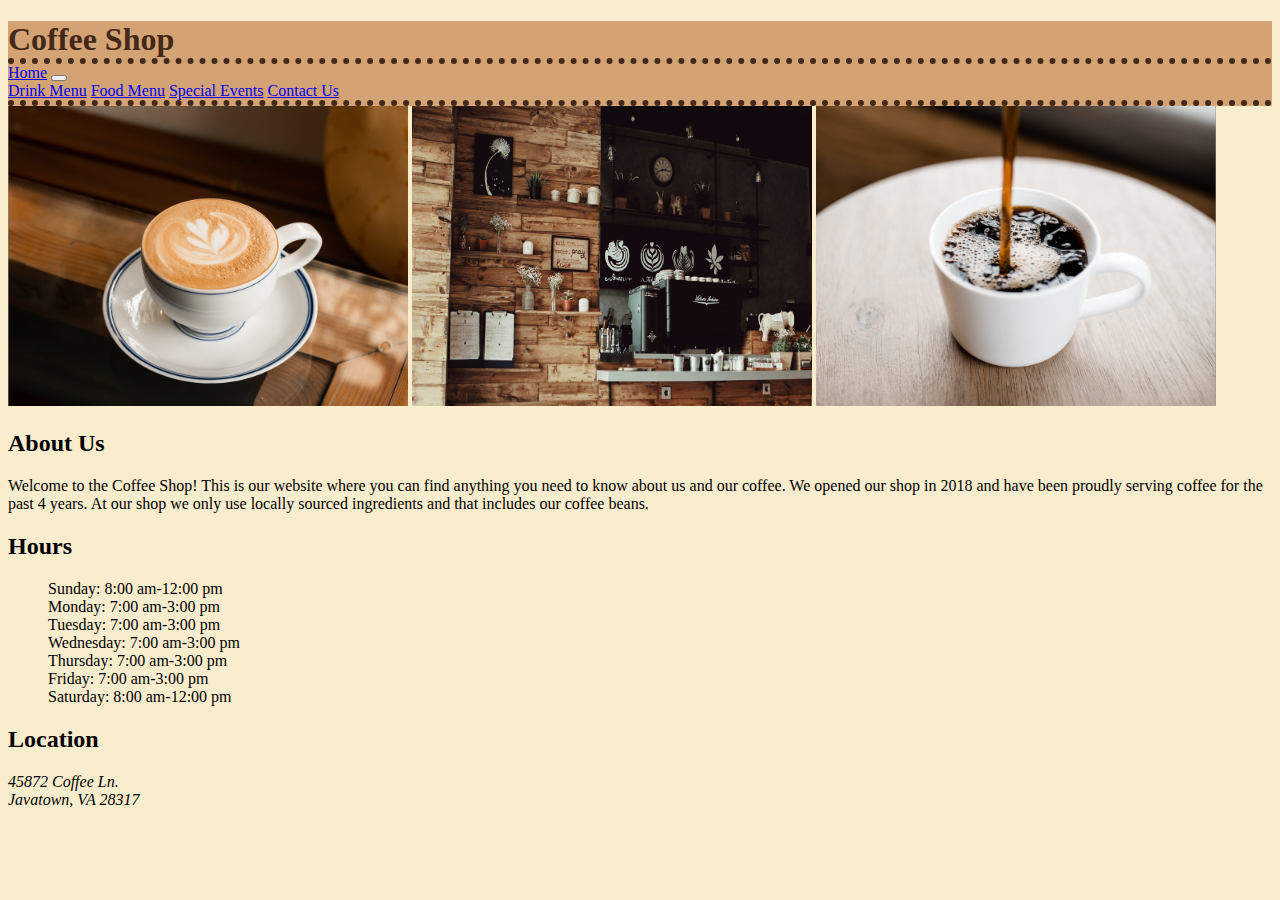
==== index.html @ 1c8de4cf "Uplaod files" ====
<!DOCTYPE html>
<html lang="en">
<head>
    <meta charset="UTF-8">
    <meta http-equiv="X-UA-Compatible" content="IE=edge">
    <meta name="viewport" content="width=device-width, initial-scale=1.0">
    <title>Coffee Shop</title>
    <link href="https://cdn.jsdelivr.net/npm/bootstrap@5.2.2/dist/css/bootstrap.min.css" rel="stylesheet" integrity="sha384-Zenh87qX5JnK2Jl0vWa8Ck2rdkQ2Bzep5IDxbcnCeuOxjzrPF/et3URy9Bv1WTRi" crossorigin="anonymous">
    <link rel="stylesheet" type="text/css" href="css/style.css">
</head>
<body>
    <h1>Coffee Shop</h1>
    <nav id="navbar" class="navbar navbar-expand-lg">
    <div class="container-fluid">
        <a class="navbar-brand" href="index.html">Home</a>
        <button class="navbar-toggler" type="button" data-bs-toggle="collapse" data-bs-target="#navbarNavAltMarkup" aria-controls="navbarNavAltMarkup" aria-expanded="false" aria-label="Toggle navigation">
        <span class="navbar-toggler-icon"></span>
        </button>
        <div class="collapse navbar-collapse" id="navbarNavAltMarkup">
        <div class="navbar-nav">
            <a class="nav-link" href="drink.html">Drink Menu</a>
            <a class="nav-link" href="food.html">Food Menu</a>
            <a class="nav-link" href="events.html">Special Events</a>
            <a class="nav-link" href="contact.html">Contact Us</a>
        </div>
        </div>
    </div>
    </nav>

    <div class="container">
        <div class="row align-items-start">
            <div class="col-4">
            <img src="coffee_img_1.png" 
            alt="A cappuccino" height="300" width="400">
            <img src="shop_img_1.jpg" 
            alt="The coffee shop" height="300" width="400">
            <img src="coffee_img_2.png" 
            alt="Black coffee" height="300" width="400">
            </div>

            <div class="col">
            <section>
                <h2>About Us</h2>
                <p>
                    Welcome to the Coffee Shop! This is our website where you can find anything you need to know about us and our coffee.
                    We opened our shop in 2018 and have been proudly serving coffee for the past 4 years. At our shop we only use locally sourced
                    ingredients and that includes our coffee beans.   
                </p>
            </section>
            <section>
                <h2>Hours</h2>
                <ul>
                    <li>Sunday: 8:00 am-12:00 pm</li>
                    <li>Monday: 7:00 am-3:00 pm</li>
                    <li>Tuesday: 7:00 am-3:00 pm</li>
                    <li>Wednesday: 7:00 am-3:00 pm</li>
                    <li>Thursday: 7:00 am-3:00 pm</li>
                    <li>Friday: 7:00 am-3:00 pm</li>
                    <li>Saturday: 8:00 am-12:00 pm</li>
                </ul>
            </section>
            <section>
                <h2>Location</h2>
                <address>
                    <div>45872 Coffee Ln.</div>
                    <div>Javatown, VA 28317</div>
                </address>
            </section>
            </div>

        </div>
    </div>
</body>
</html>
---- css/style.css ----
body {
    background-color: #faedcdff;
}

h1 {
    background-color: #d4a373ff;
    color: #42291a;
    margin-bottom: 0px;
}

.navbar {
    background-color: #d4a373ff;
    color: #281910;
    border:#42291a 6px;
    border-style: dotted none;
}

ul {
    list-style-type: none; 
}
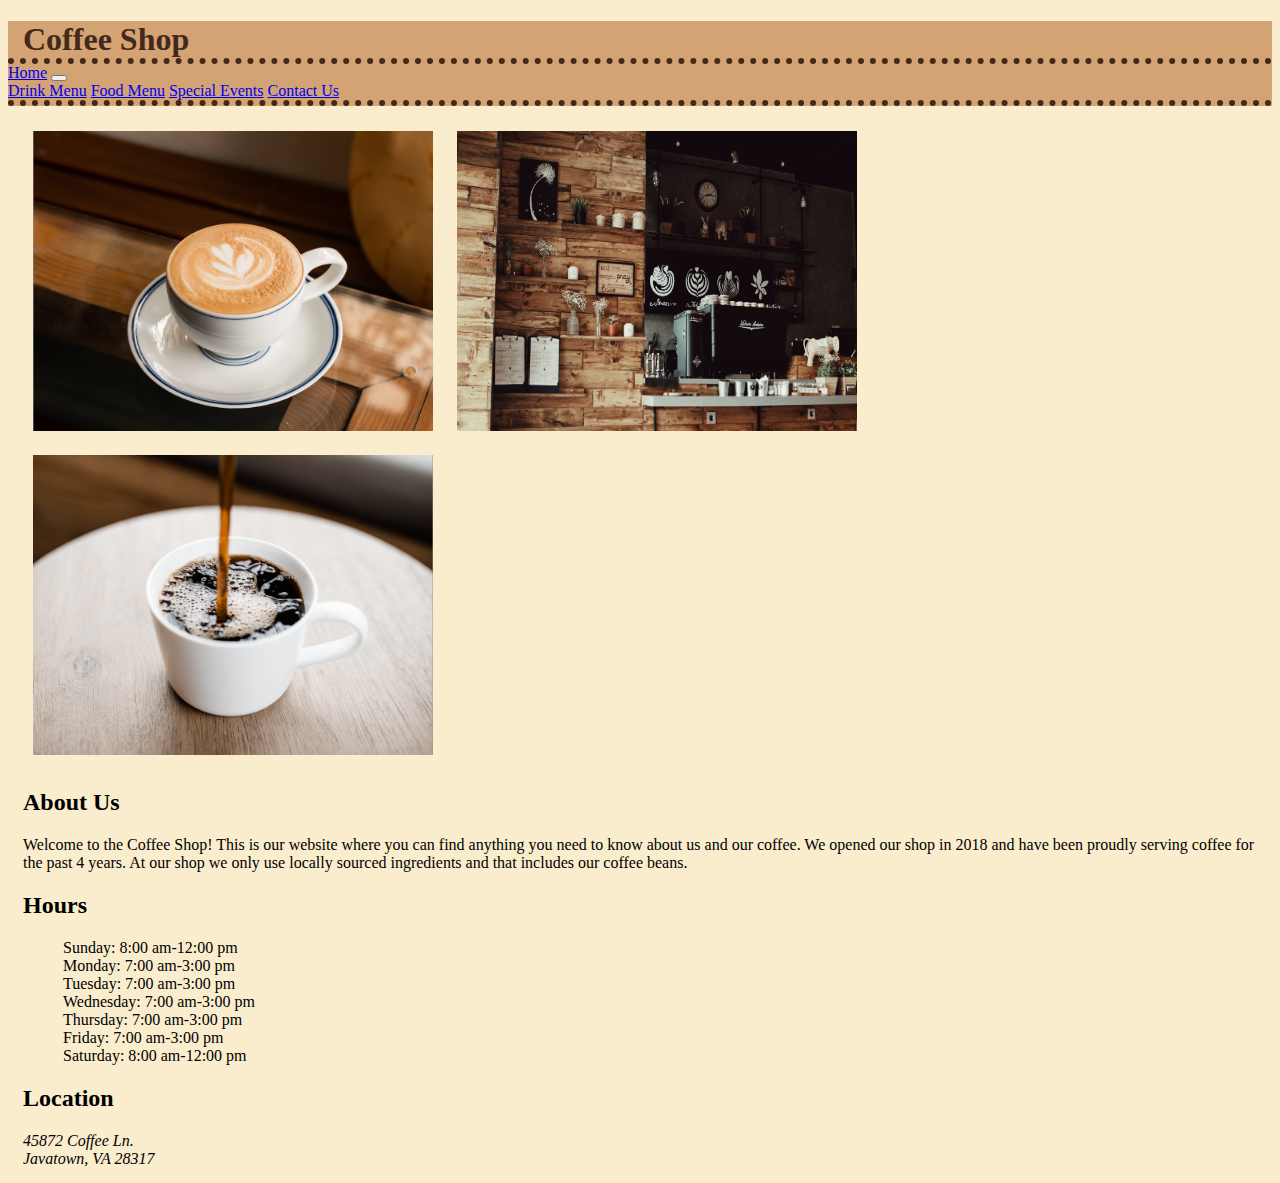
==== commit b921814b: "Edits for 11/2" ====
--- a/index.html
+++ b/index.html
@@ -9,7 +9,7 @@
     <link rel="stylesheet" type="text/css" href="css/style.css">
 </head>
 <body>
-    <h1>Coffee Shop</h1>
+    <h1><span class="header">Coffee Shop</span></h1>
     <nav id="navbar" class="navbar navbar-expand-lg">
     <div class="container-fluid">
         <a class="navbar-brand" href="index.html">Home</a>
@@ -27,6 +27,7 @@
     </div>
     </nav>
 
+    <main>
     <div class="container">
         <div class="row align-items-start">
             <div class="col-4">
@@ -70,5 +71,6 @@
 
         </div>
     </div>
+</main>
 </body>
 </html>--- a/css/style.css
+++ b/css/style.css
@@ -1,7 +1,9 @@
 body {
     background-color: #faedcdff;
 }
-
+main, .header {
+    margin: 15px;
+}
 h1 {
     background-color: #d4a373ff;
     color: #42291a;
@@ -18,3 +20,7 @@
 ul {
     list-style-type: none; 
 }
+
+img {
+    margin: 10px;
+}
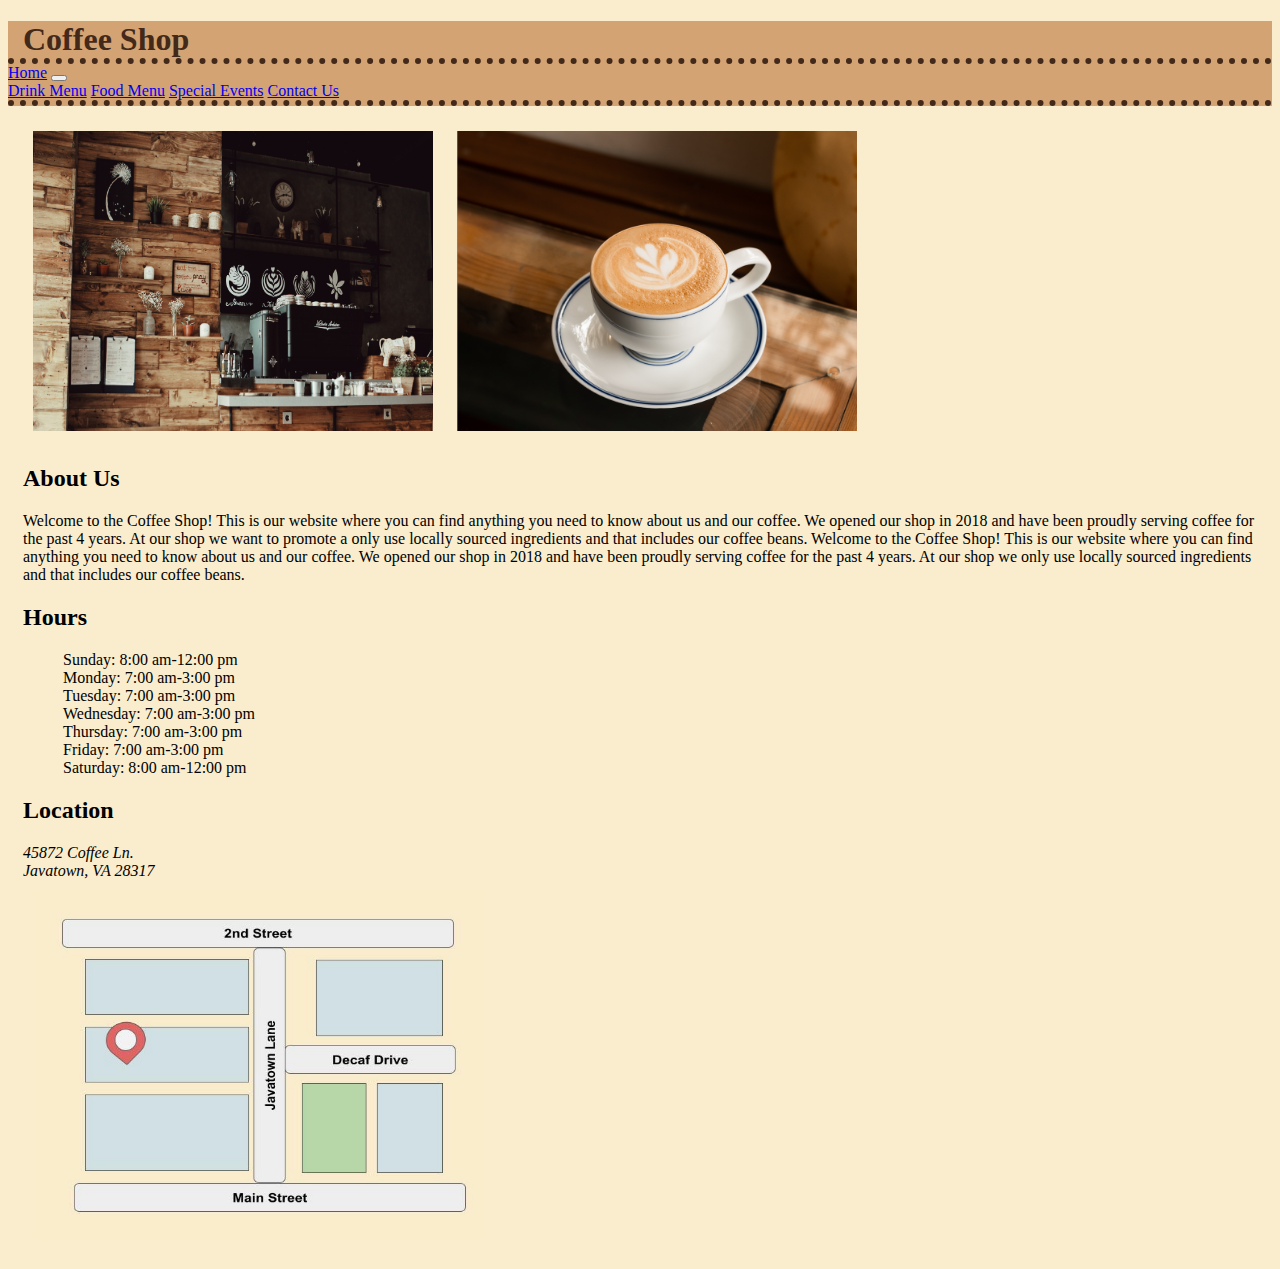
==== commit 43b30b36: "add images" ====
--- a/index.html
+++ b/index.html
@@ -7,6 +7,8 @@
     <title>Coffee Shop</title>
     <link href="https://cdn.jsdelivr.net/npm/bootstrap@5.2.2/dist/css/bootstrap.min.css" rel="stylesheet" integrity="sha384-Zenh87qX5JnK2Jl0vWa8Ck2rdkQ2Bzep5IDxbcnCeuOxjzrPF/et3URy9Bv1WTRi" crossorigin="anonymous">
     <link rel="stylesheet" type="text/css" href="css/style.css">
+
+    <!--IMAGES from: Pexels, https://www.pexels.com/.-->
 </head>
 <body>
     <h1><span class="header">Coffee Shop</span></h1>
@@ -31,11 +33,9 @@
     <div class="container">
         <div class="row align-items-start">
             <div class="col-4">
-            <img src="coffee_img_1.png" 
+            <img src="images/shop_img_1.jpg" 
             alt="A cappuccino" height="300" width="400">
-            <img src="shop_img_1.jpg" 
-            alt="The coffee shop" height="300" width="400">
-            <img src="coffee_img_2.png" 
+            <img src="images/coffee_img_1.png" 
             alt="Black coffee" height="300" width="400">
             </div>
 
@@ -44,30 +44,45 @@
                 <h2>About Us</h2>
                 <p>
                     Welcome to the Coffee Shop! This is our website where you can find anything you need to know about us and our coffee.
+                    We opened our shop in 2018 and have been proudly serving coffee for the past 4 years. At our shop we want to promote a
+                    only use locally sourced
+                    ingredients and that includes our coffee beans.    Welcome to the Coffee Shop! This is our website where you can find anything you need to know about us and our coffee.
                     We opened our shop in 2018 and have been proudly serving coffee for the past 4 years. At our shop we only use locally sourced
-                    ingredients and that includes our coffee beans.   
+                    ingredients and that includes our coffee beans. 
                 </p>
             </section>
-            <section>
-                <h2>Hours</h2>
-                <ul>
-                    <li>Sunday: 8:00 am-12:00 pm</li>
-                    <li>Monday: 7:00 am-3:00 pm</li>
-                    <li>Tuesday: 7:00 am-3:00 pm</li>
-                    <li>Wednesday: 7:00 am-3:00 pm</li>
-                    <li>Thursday: 7:00 am-3:00 pm</li>
-                    <li>Friday: 7:00 am-3:00 pm</li>
-                    <li>Saturday: 8:00 am-12:00 pm</li>
-                </ul>
-            </section>
-            <section>
-                <h2>Location</h2>
-                <address>
-                    <div>45872 Coffee Ln.</div>
-                    <div>Javatown, VA 28317</div>
-                </address>
-            </section>
-            </div>
+
+                <div class="container">
+                <div class="row align-items-start">
+                    <div class="col">
+                    <section>
+                        <h2>Hours</h2>
+                        <ul>
+                            <li>Sunday: 8:00 am-12:00 pm</li>
+                            <li>Monday: 7:00 am-3:00 pm</li>
+                            <li>Tuesday: 7:00 am-3:00 pm</li>
+                            <li>Wednesday: 7:00 am-3:00 pm</li>
+                            <li>Thursday: 7:00 am-3:00 pm</li>
+                            <li>Friday: 7:00 am-3:00 pm</li>
+                            <li>Saturday: 8:00 am-12:00 pm</li>
+                        </ul>
+                    </section>
+                    </div>
+
+                    <div class="col">
+                    <section>
+                        <h2>Location</h2>
+                        <address>
+                            <div>45872 Coffee Ln.</div>
+                            <div>Javatown, VA 28317</div>
+                        </address>
+                        <img src="images/map.jpg" 
+                        alt="The coffee shop" height="350" width="450">
+                    </section>
+                    </div>
+                </div>
+                </div>
+        </div>
 
         </div>
     </div>
--- a/css/style.css
+++ b/css/style.css
@@ -24,3 +24,7 @@
 img {
     margin: 10px;
 }
+
+figcaption {
+    text-indent: 10px;
+}
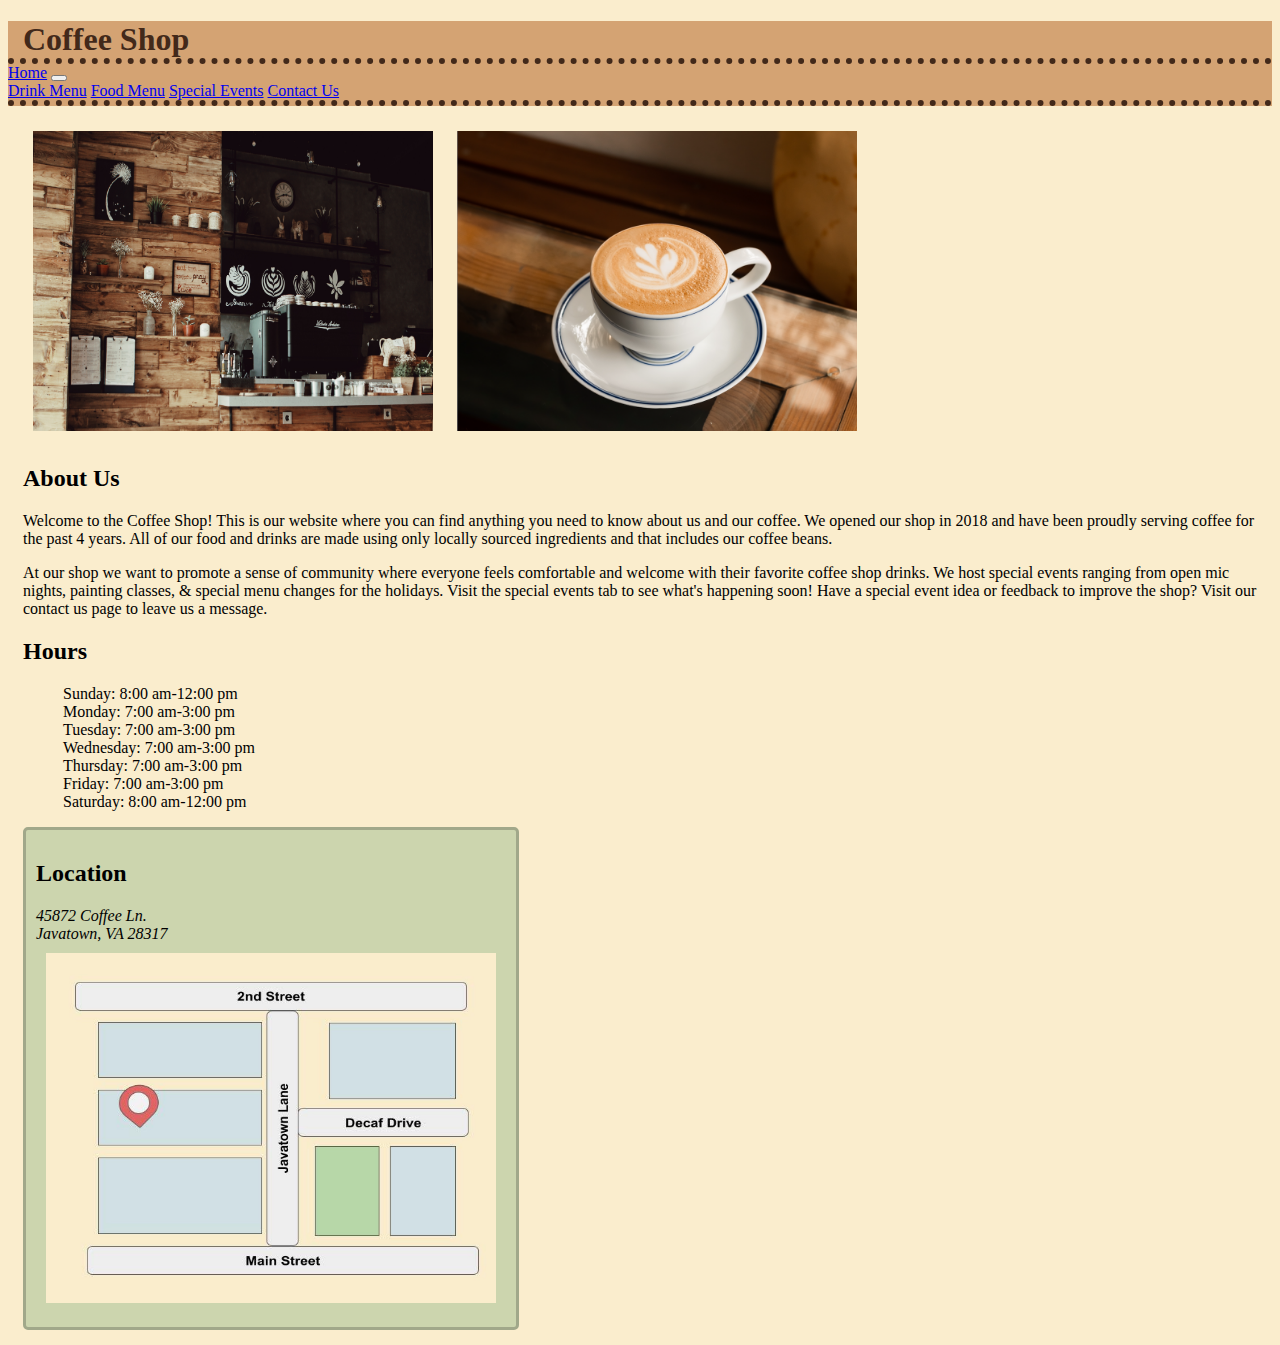
==== commit 1ba4c1a0: "make edits, add images, favicon" ====
--- a/index.html
+++ b/index.html
@@ -5,6 +5,7 @@
     <meta http-equiv="X-UA-Compatible" content="IE=edge">
     <meta name="viewport" content="width=device-width, initial-scale=1.0">
     <title>Coffee Shop</title>
+    <link rel="shortcut icon" type="image/png" href="images/coffee-favicon.png">
     <link href="https://cdn.jsdelivr.net/npm/bootstrap@5.2.2/dist/css/bootstrap.min.css" rel="stylesheet" integrity="sha384-Zenh87qX5JnK2Jl0vWa8Ck2rdkQ2Bzep5IDxbcnCeuOxjzrPF/et3URy9Bv1WTRi" crossorigin="anonymous">
     <link rel="stylesheet" type="text/css" href="css/style.css">
 
@@ -44,11 +45,14 @@
                 <h2>About Us</h2>
                 <p>
                     Welcome to the Coffee Shop! This is our website where you can find anything you need to know about us and our coffee.
-                    We opened our shop in 2018 and have been proudly serving coffee for the past 4 years. At our shop we want to promote a
-                    only use locally sourced
-                    ingredients and that includes our coffee beans.    Welcome to the Coffee Shop! This is our website where you can find anything you need to know about us and our coffee.
-                    We opened our shop in 2018 and have been proudly serving coffee for the past 4 years. At our shop we only use locally sourced
-                    ingredients and that includes our coffee beans. 
+                    We opened our shop in 2018 and have been proudly serving coffee for the past 4 years. All of our food and drinks are made
+                    using only locally sourced ingredients and that includes our coffee beans. 
+                </p>
+                <p>
+                    At our shop we want to promote a sense of community where everyone feels comfortable and welcome 
+                    with their favorite coffee shop drinks. We host special events ranging from open mic nights, painting classes,
+                    & special menu changes for the holidays. Visit the special events tab to see what's happening soon! Have a special
+                    event idea or feedback to improve the shop? Visit our contact us page to leave us a message. 
                 </p>
             </section>
 
@@ -70,7 +74,7 @@
                     </div>
 
                     <div class="col">
-                    <section>
+                    <section class="location-block">
                         <h2>Location</h2>
                         <address>
                             <div>45872 Coffee Ln.</div>
--- a/css/style.css
+++ b/css/style.css
@@ -28,3 +28,11 @@
 figcaption {
     text-indent: 10px;
 }
+
+.location-block {
+    background-color: #ccd5aeff;
+    border: solid #a1a88a 3px;
+    border-radius: 5px;
+    padding: 10px;
+    max-width: fit-content;
+}
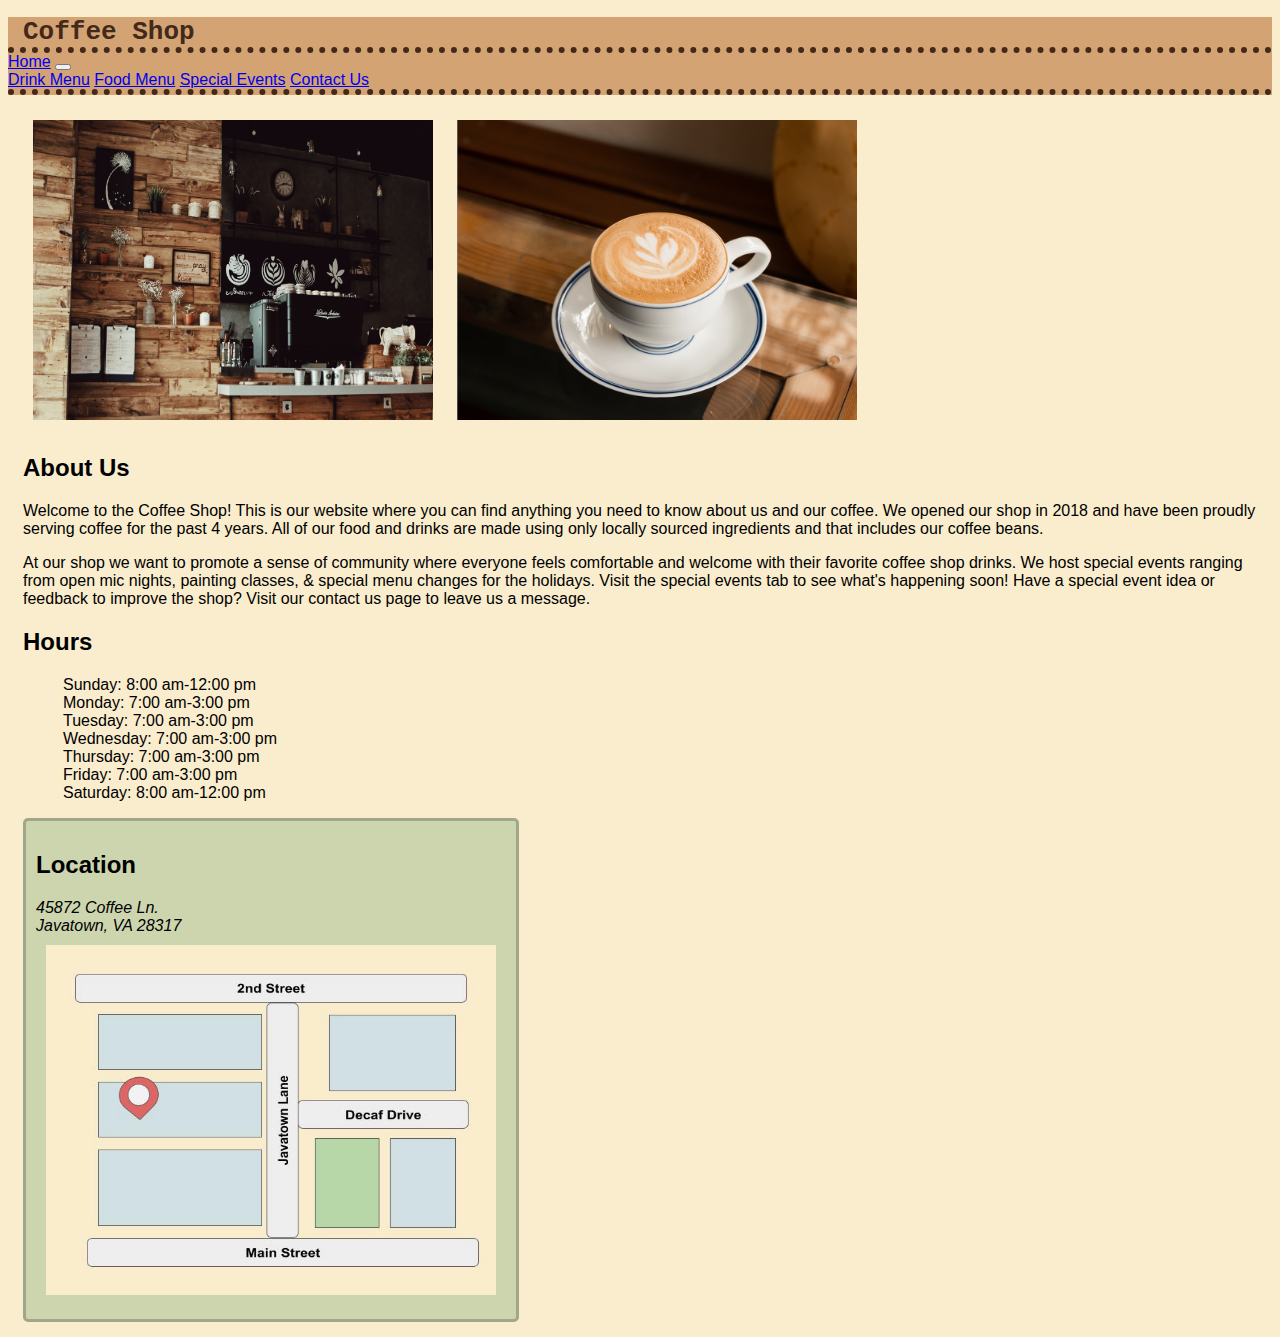
==== commit b4c13dda: "make report.html, add comments" ====
--- a/index.html
+++ b/index.html
@@ -5,14 +5,20 @@
     <meta http-equiv="X-UA-Compatible" content="IE=edge">
     <meta name="viewport" content="width=device-width, initial-scale=1.0">
     <title>Coffee Shop</title>
+     
+    <!-- Link to favicon image -->
     <link rel="shortcut icon" type="image/png" href="images/coffee-favicon.png">
+
+    <!-- Link to style sheets -->
     <link href="https://cdn.jsdelivr.net/npm/bootstrap@5.2.2/dist/css/bootstrap.min.css" rel="stylesheet" integrity="sha384-Zenh87qX5JnK2Jl0vWa8Ck2rdkQ2Bzep5IDxbcnCeuOxjzrPF/et3URy9Bv1WTRi" crossorigin="anonymous">
     <link rel="stylesheet" type="text/css" href="css/style.css">
+</head>
 
-    <!--IMAGES from: Pexels, https://www.pexels.com/.-->
-</head>
-<body>
+  <body>
+    <!-- Main header -->
     <h1><span class="header">Coffee Shop</span></h1>
+
+    <!-- Nav Bar -->
     <nav id="navbar" class="navbar navbar-expand-lg">
     <div class="container-fluid">
         <a class="navbar-brand" href="index.html">Home</a>
@@ -30,66 +36,72 @@
     </div>
     </nav>
 
+    <!-- Main content of page. -->
     <main>
-    <div class="container">
-        <div class="row align-items-start">
-            <div class="col-4">
-            <img src="images/shop_img_1.jpg" 
-            alt="A cappuccino" height="300" width="400">
-            <img src="images/coffee_img_1.png" 
-            alt="Black coffee" height="300" width="400">
-            </div>
+        <div class="container">
+            <div class="row align-items-start">
+                <!-- Left column of pages (images) -->
+                <div class="col-4">
+                <img src="images/shop_img_1.jpg" 
+                alt="A cappuccino" height="300" width="400">
+                <img src="images/coffee_img_1.png" 
+                alt="Black coffee" height="300" width="400">
+                </div>
 
-            <div class="col">
-            <section>
-                <h2>About Us</h2>
-                <p>
-                    Welcome to the Coffee Shop! This is our website where you can find anything you need to know about us and our coffee.
-                    We opened our shop in 2018 and have been proudly serving coffee for the past 4 years. All of our food and drinks are made
-                    using only locally sourced ingredients and that includes our coffee beans. 
-                </p>
-                <p>
-                    At our shop we want to promote a sense of community where everyone feels comfortable and welcome 
-                    with their favorite coffee shop drinks. We host special events ranging from open mic nights, painting classes,
-                    & special menu changes for the holidays. Visit the special events tab to see what's happening soon! Have a special
-                    event idea or feedback to improve the shop? Visit our contact us page to leave us a message. 
-                </p>
-            </section>
+                <!-- Right column of pages (images) -->
+                <div class="col">
+                <!-- About us section - generally describes the coffee shop. -->
+                <section>
+                    <h2>About Us</h2>
+                    <p>
+                        Welcome to the Coffee Shop! This is our website where you can find anything you need to know about us and our coffee.
+                        We opened our shop in 2018 and have been proudly serving coffee for the past 4 years. All of our food and drinks are made
+                        using only locally sourced ingredients and that includes our coffee beans. 
+                    </p>
+                    <p>
+                        At our shop we want to promote a sense of community where everyone feels comfortable and welcome 
+                        with their favorite coffee shop drinks. We host special events ranging from open mic nights, painting classes,
+                        & special menu changes for the holidays. Visit the special events tab to see what's happening soon! Have a special
+                        event idea or feedback to improve the shop? Visit our contact us page to leave us a message. 
+                    </p>
+                </section>
 
-                <div class="container">
-                <div class="row align-items-start">
-                    <div class="col">
-                    <section>
-                        <h2>Hours</h2>
-                        <ul>
-                            <li>Sunday: 8:00 am-12:00 pm</li>
-                            <li>Monday: 7:00 am-3:00 pm</li>
-                            <li>Tuesday: 7:00 am-3:00 pm</li>
-                            <li>Wednesday: 7:00 am-3:00 pm</li>
-                            <li>Thursday: 7:00 am-3:00 pm</li>
-                            <li>Friday: 7:00 am-3:00 pm</li>
-                            <li>Saturday: 8:00 am-12:00 pm</li>
-                        </ul>
-                    </section>
+                    <div class="container">
+                    <div class="row align-items-start">
+                        <div class="col">
+                        <!-- Hours section - contains list of all working hours of shop. -->
+                        <section>
+                            <h2>Hours</h2>
+                            <ul>
+                                <li>Sunday: 8:00 am-12:00 pm</li>
+                                <li>Monday: 7:00 am-3:00 pm</li>
+                                <li>Tuesday: 7:00 am-3:00 pm</li>
+                                <li>Wednesday: 7:00 am-3:00 pm</li>
+                                <li>Thursday: 7:00 am-3:00 pm</li>
+                                <li>Friday: 7:00 am-3:00 pm</li>
+                                <li>Saturday: 8:00 am-12:00 pm</li>
+                            </ul>
+                        </section>
+                        </div>
+
+                        <div class="col">
+                        <!-- Location section - contains addres of shop's location along with a map to location. -->
+                        <section class="location-block">
+                            <h2>Location</h2>
+                            <address>
+                                <div>45872 Coffee Ln.</div>
+                                <div>Javatown, VA 28317</div>
+                            </address>
+                            <img src="images/map.jpg" 
+                            alt="The coffee shop" height="350" width="450">
+                        </section>
+                        </div>
+                    </div>
                     </div>
 
-                    <div class="col">
-                    <section class="location-block">
-                        <h2>Location</h2>
-                        <address>
-                            <div>45872 Coffee Ln.</div>
-                            <div>Javatown, VA 28317</div>
-                        </address>
-                        <img src="images/map.jpg" 
-                        alt="The coffee shop" height="350" width="450">
-                    </section>
-                    </div>
                 </div>
-                </div>
+            </div>
         </div>
-
-        </div>
-    </div>
-</main>
-</body>
+    </main>
+  </body>
 </html>--- a/css/style.css
+++ b/css/style.css
@@ -1,15 +1,23 @@
+/* Specify background color and font for the body */
 body {
     background-color: #faedcdff;
+    font-family:Verdana, Geneva, Tahoma, sans-serif;
 }
+
+/* Provide more space between text and edges of their containers */
 main, .header {
     margin: 15px;
 }
+
+/* Specify background color and font for the header */
 h1 {
+    font-family: monospace;
     background-color: #d4a373ff;
     color: #42291a;
     margin-bottom: 0px;
 }
 
+/* Specific style for navbar */
 .navbar {
     background-color: #d4a373ff;
     color: #281910;
@@ -17,18 +25,23 @@
     border-style: dotted none;
 }
 
+/* Remove normal style for unordered lists */
 ul {
     list-style-type: none; 
 }
 
+/* Create better margin for all images */
 img {
     margin: 10px;
 }
 
+
+/* Align caption with image itself not margin on image container */
 figcaption {
     text-indent: 10px;
 }
 
+/* Specific style for map of shop's location */
 .location-block {
     background-color: #ccd5aeff;
     border: solid #a1a88a 3px;
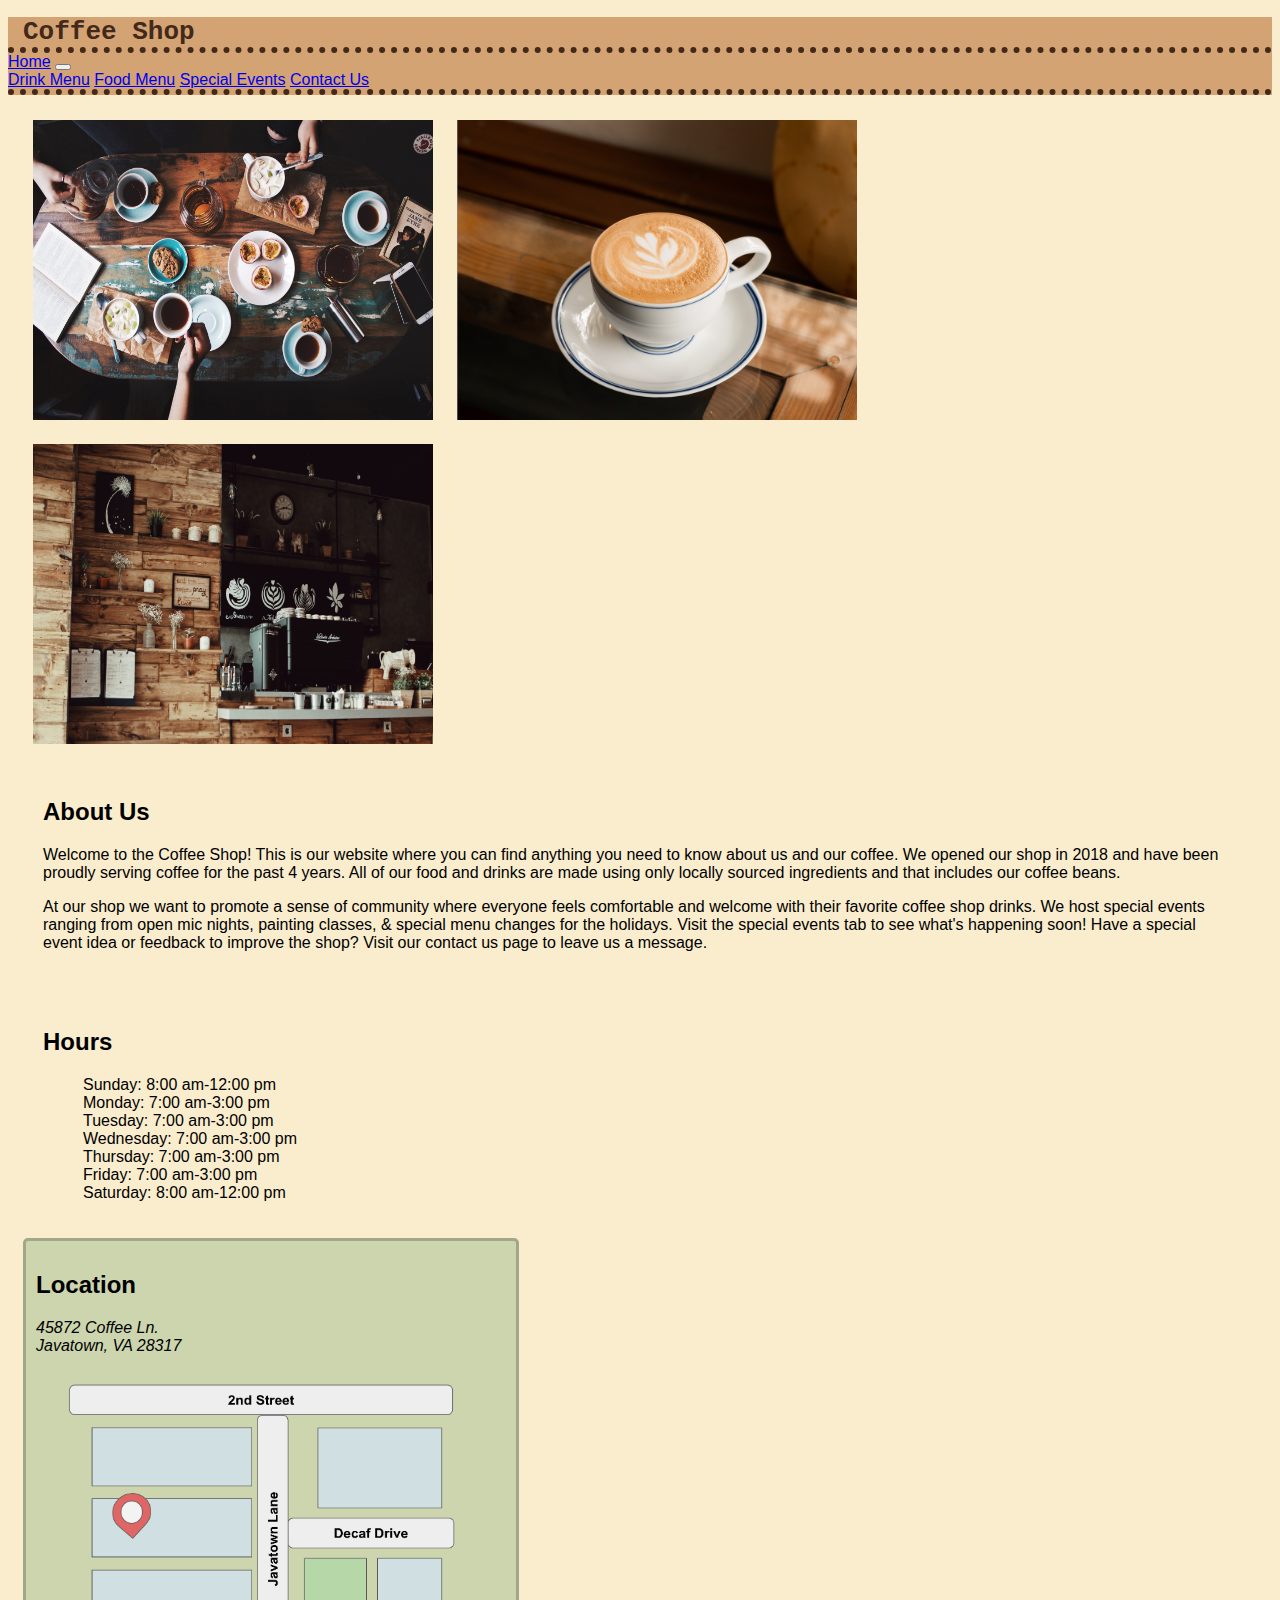
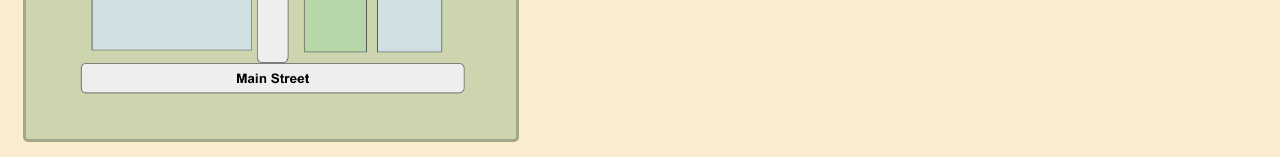
==== commit 5b8f0d2b: "finish enevts.html, add more images" ====
--- a/index.html
+++ b/index.html
@@ -42,9 +42,11 @@
             <div class="row align-items-start">
                 <!-- Left column of pages (images) -->
                 <div class="col-4">
-                <img src="images/shop_img_1.jpg" 
+                <img src="images/shop_table.jpg" 
                 alt="A cappuccino" height="300" width="400">
                 <img src="images/coffee_img_1.png" 
+                alt="Black coffee" height="300" width="400">
+                <img src="images/shop_img_1.jpg" 
                 alt="Black coffee" height="300" width="400">
                 </div>
 
@@ -68,7 +70,7 @@
 
                     <div class="container">
                     <div class="row align-items-start">
-                        <div class="col">
+                        <div class="col-5">
                         <!-- Hours section - contains list of all working hours of shop. -->
                         <section>
                             <h2>Hours</h2>
@@ -84,7 +86,7 @@
                         </section>
                         </div>
 
-                        <div class="col">
+                        <div class="col-7">
                         <!-- Location section - contains addres of shop's location along with a map to location. -->
                         <section class="location-block">
                             <h2>Location</h2>
@@ -92,7 +94,7 @@
                                 <div>45872 Coffee Ln.</div>
                                 <div>Javatown, VA 28317</div>
                             </address>
-                            <img src="images/map.jpg" 
+                            <img src="images/map.png" 
                             alt="The coffee shop" height="350" width="450">
                         </section>
                         </div>
--- a/css/style.css
+++ b/css/style.css
@@ -49,3 +49,7 @@
     padding: 10px;
     max-width: fit-content;
 }
+
+section {
+    padding: 20px;
+}
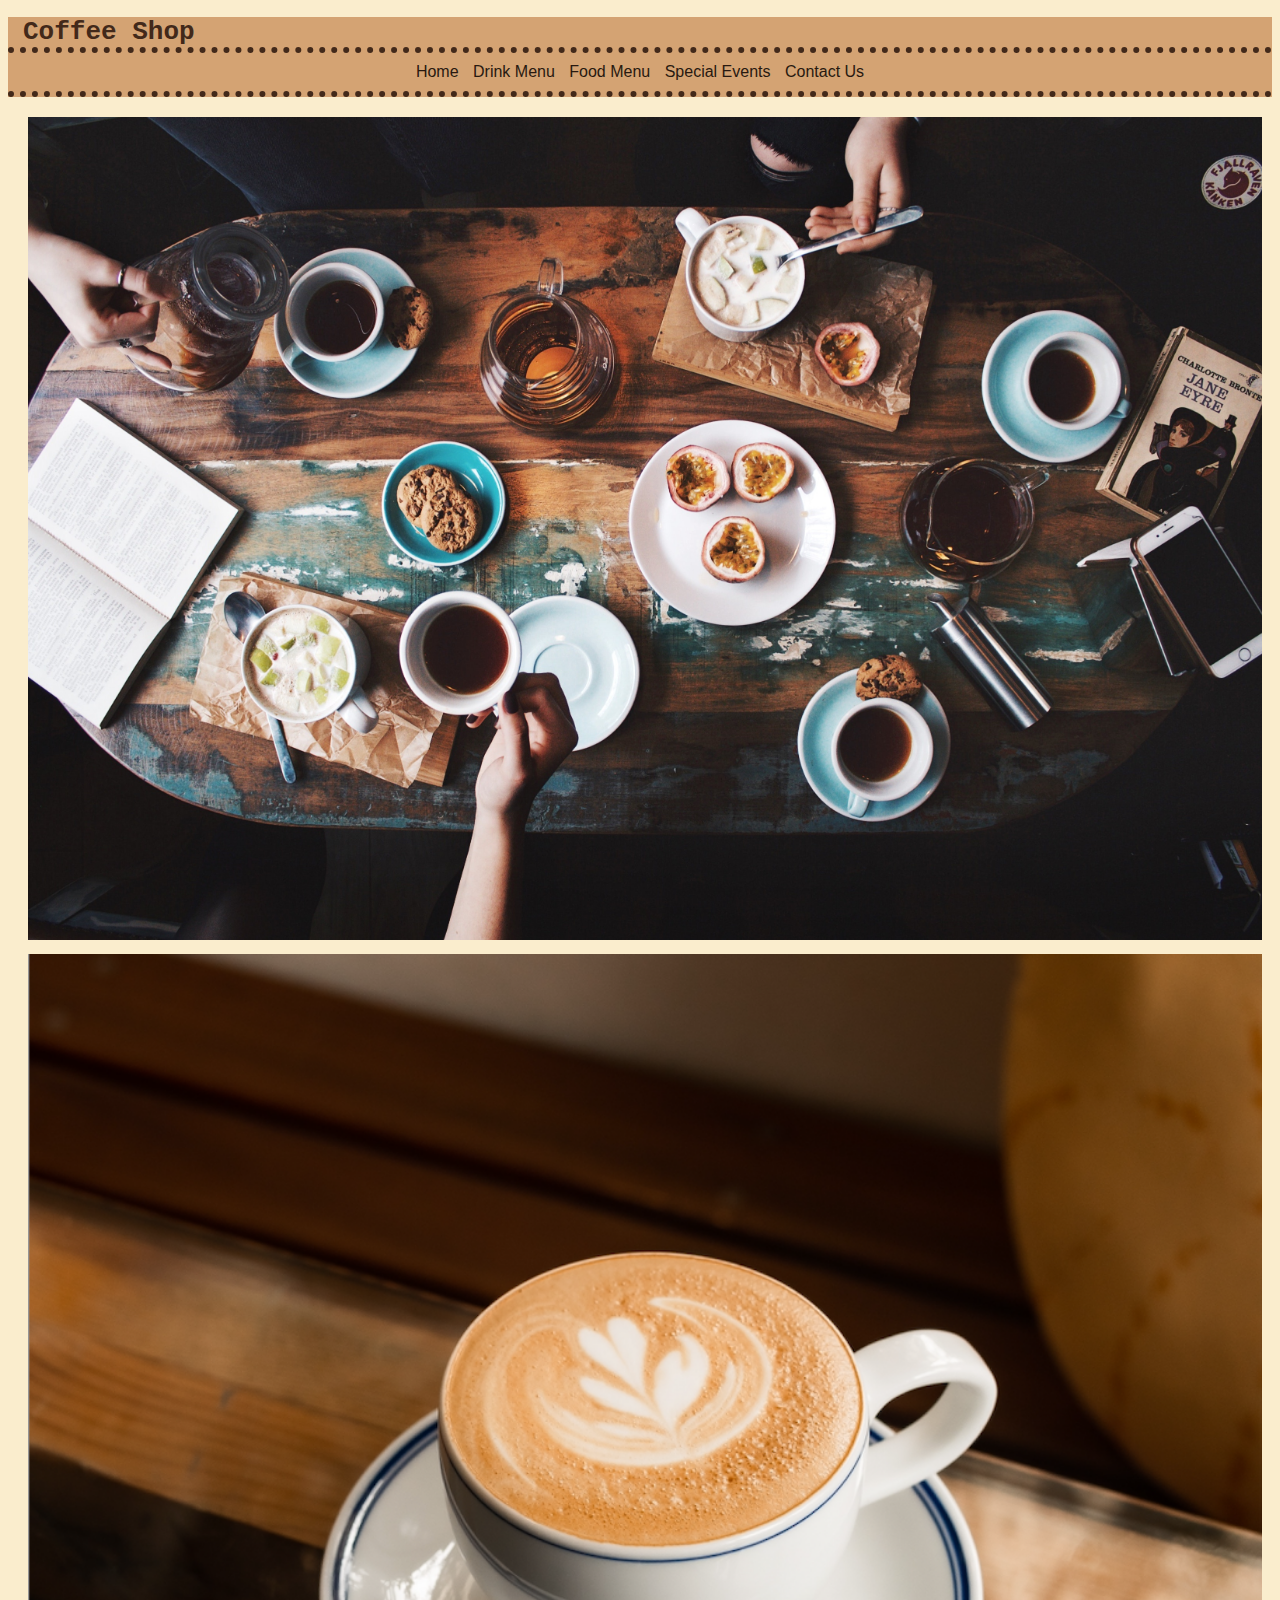
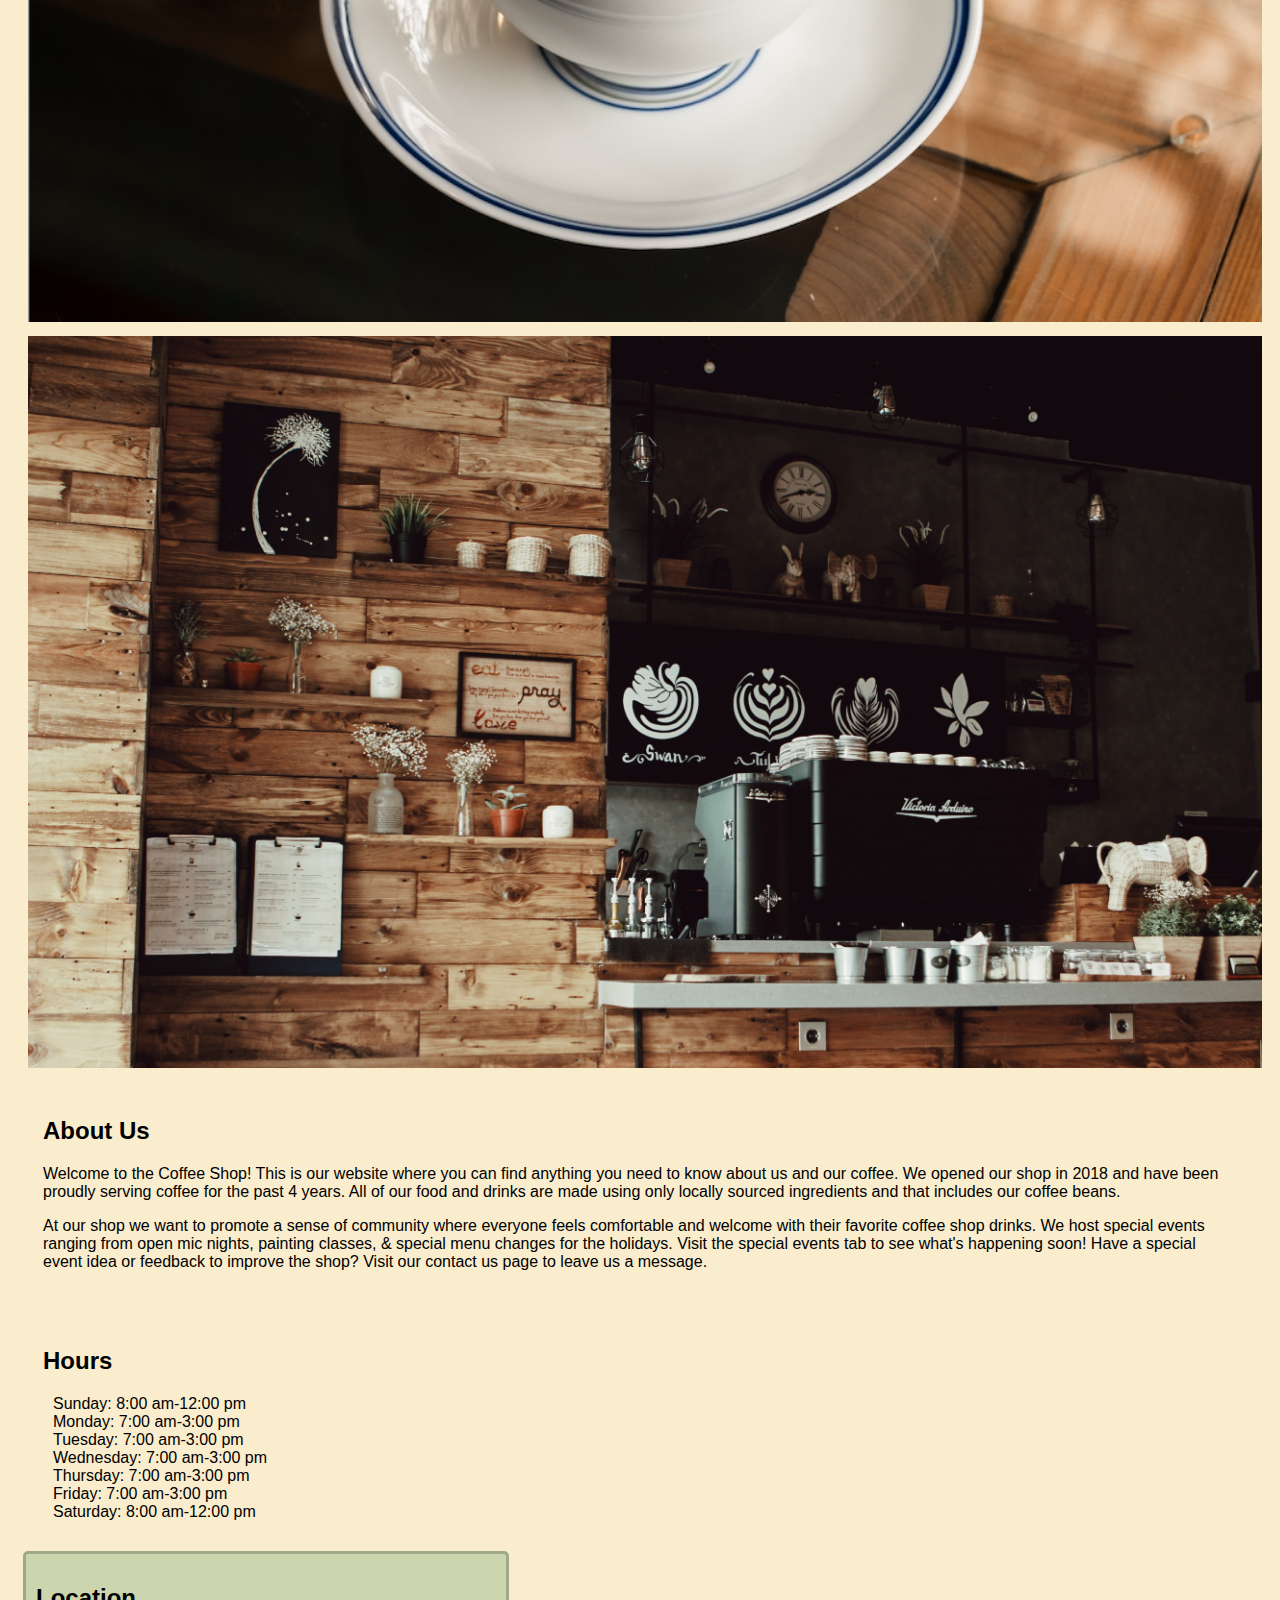
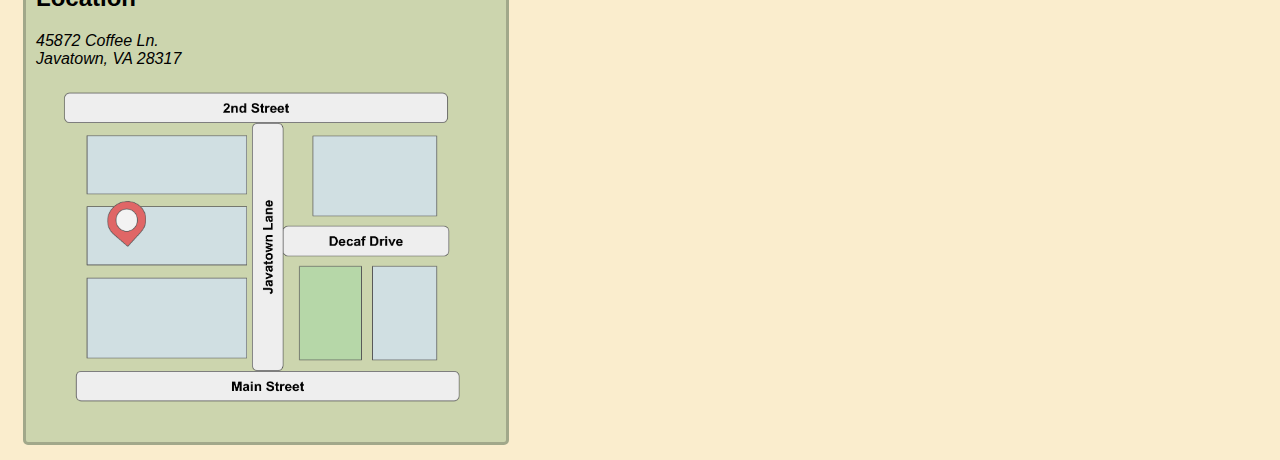
==== commit 1bb2174c: "change nav bar, begin adding media queries" ====
--- a/index.html
+++ b/index.html
@@ -19,21 +19,14 @@
     <h1><span class="header">Coffee Shop</span></h1>
 
     <!-- Nav Bar -->
-    <nav id="navbar" class="navbar navbar-expand-lg">
-    <div class="container-fluid">
-        <a class="navbar-brand" href="index.html">Home</a>
-        <button class="navbar-toggler" type="button" data-bs-toggle="collapse" data-bs-target="#navbarNavAltMarkup" aria-controls="navbarNavAltMarkup" aria-expanded="false" aria-label="Toggle navigation">
-        <span class="navbar-toggler-icon"></span>
-        </button>
-        <div class="collapse navbar-collapse" id="navbarNavAltMarkup">
-        <div class="navbar-nav">
-            <a class="nav-link" href="drink.html">Drink Menu</a>
-            <a class="nav-link" href="food.html">Food Menu</a>
-            <a class="nav-link" href="events.html">Special Events</a>
-            <a class="nav-link" href="contact.html">Contact Us</a>
-        </div>
-        </div>
-    </div>
+    <nav class="navbar">
+        <ul>
+            <li class="inline"><a  class="navlink" href="index.html">Home</a></li>
+            <li class="inline"><a  class="navlink"href="drink.html">Drink Menu</a></li>
+            <li class="inline"><a  class="navlink"href="food.html">Food Menu</a></li>
+            <li class="inline"><a  class="navlink"href="events.html">Special Events</a></li>
+            <li class="inline"><a  class="navlink"href="contact.html">Contact Us</a></li>
+        </ul>
     </nav>
 
     <!-- Main content of page. -->
@@ -95,7 +88,7 @@
                                 <div>Javatown, VA 28317</div>
                             </address>
                             <img src="images/map.png" 
-                            alt="The coffee shop" height="350" width="450">
+                            alt="The coffee shop">
                         </section>
                         </div>
                     </div>
--- a/css/style.css
+++ b/css/style.css
@@ -23,16 +23,19 @@
     color: #281910;
     border:#42291a 6px;
     border-style: dotted none;
+    text-align: center;
 }
 
 /* Remove normal style for unordered lists */
 ul {
-    list-style-type: none; 
+    list-style-type: none;
+    padding: 0px; 
+    margin: 10px;
 }
 
 /* Create better margin for all images */
 img {
-    margin: 10px;
+    margin: 5px;
 }
 
 
@@ -50,6 +53,33 @@
     max-width: fit-content;
 }
 
+.location-block img {
+    height: 350px;
+    width: 450px;
+}
+
 section {
     padding: 20px;
 }
+
+.inline {
+    display: inline;
+    padding: 5px;
+}
+
+.navlink {
+    color: #281910;
+}
+
+a { 
+    text-decoration: none; 
+}
+
+
+@media screen and (max-width: 1400px) {
+    img {
+        width: 100%;
+        height: 100%;
+    }
+}
+
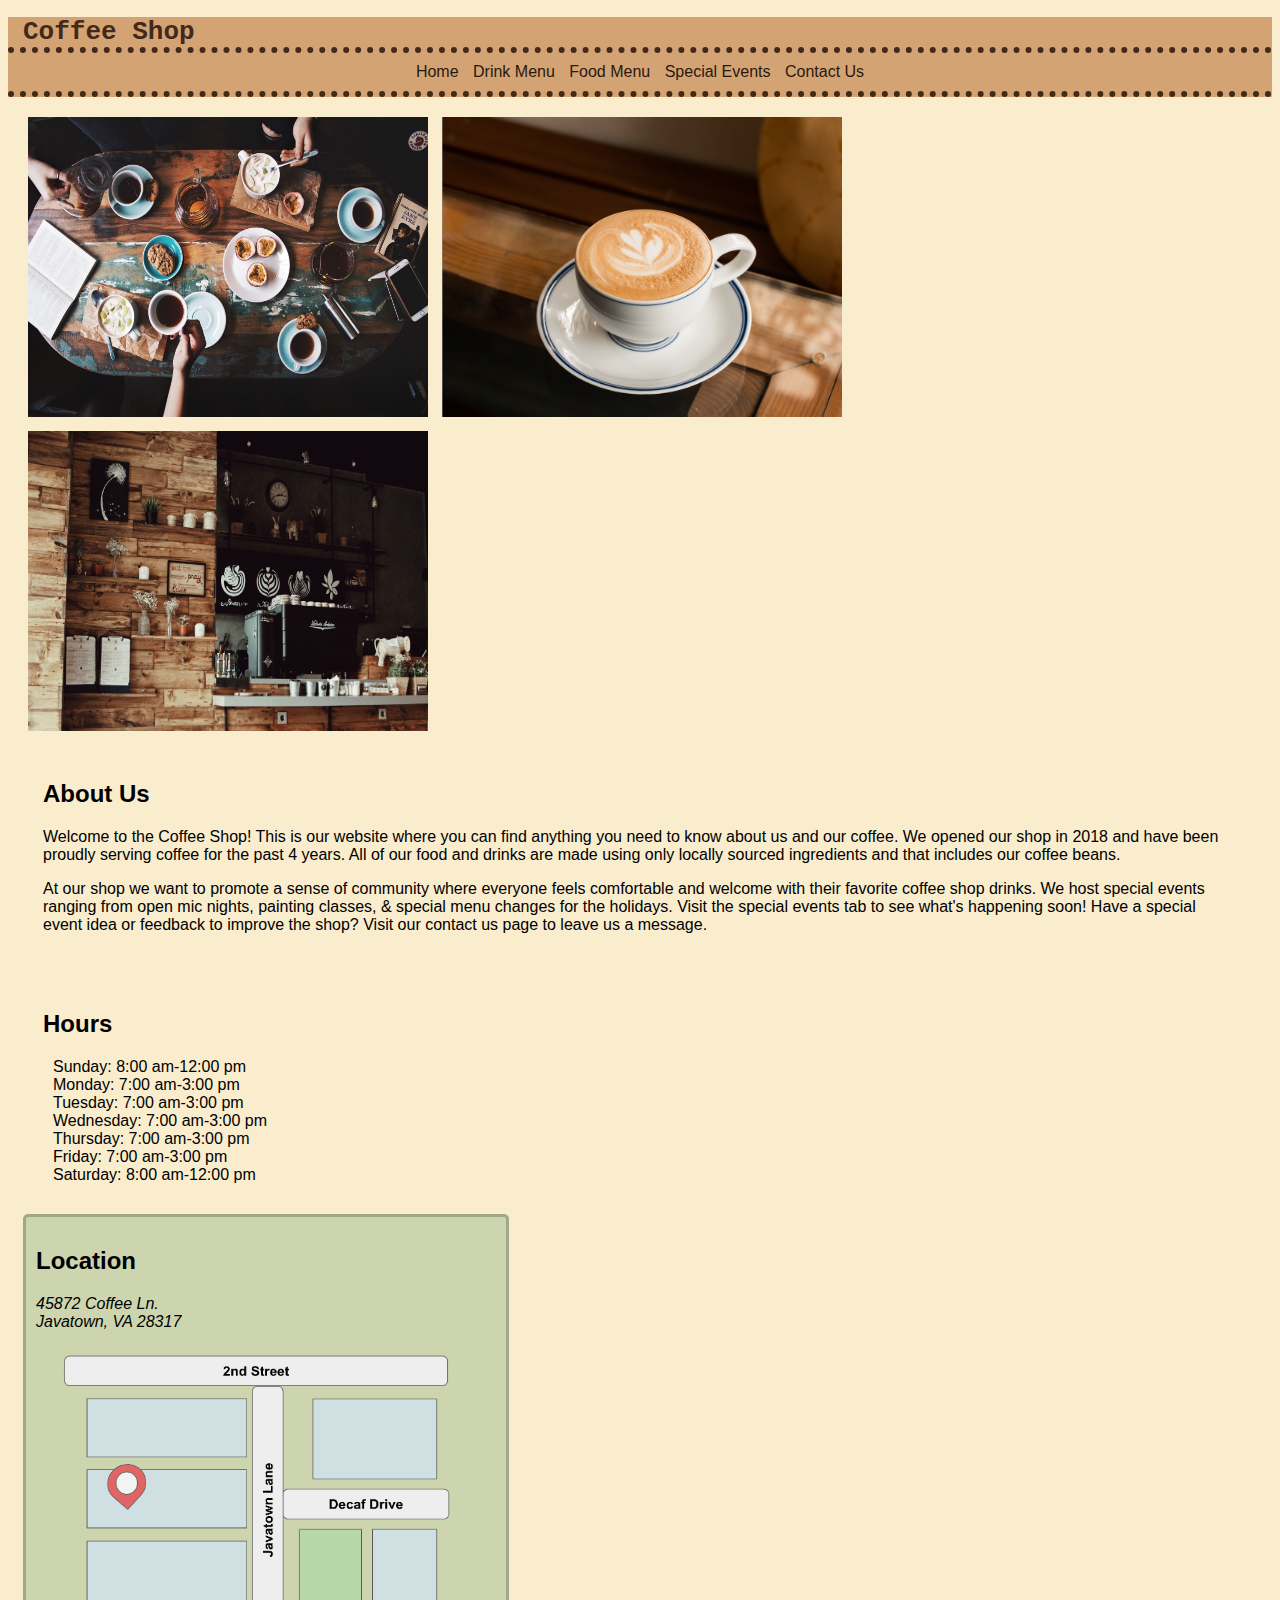
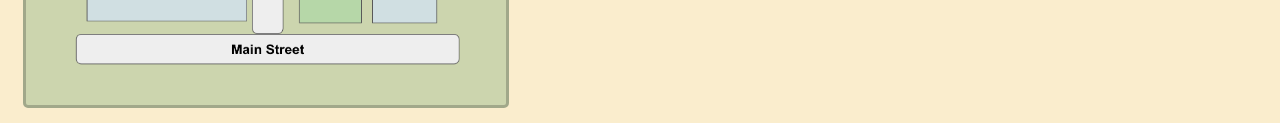
==== commit ce6dc3d9: "media query updates" ====
--- a/index.html
+++ b/index.html
@@ -88,7 +88,7 @@
                                 <div>Javatown, VA 28317</div>
                             </address>
                             <img src="images/map.png" 
-                            alt="The coffee shop">
+                            alt="The coffee shop" height= '350' width='450'>
                         </section>
                         </div>
                     </div>
--- a/css/style.css
+++ b/css/style.css
@@ -53,11 +53,6 @@
     max-width: fit-content;
 }
 
-.location-block img {
-    height: 350px;
-    width: 450px;
-}
-
 section {
     padding: 20px;
 }
@@ -76,10 +71,14 @@
 }
 
 
-@media screen and (max-width: 1400px) {
-    img {
+@media screen and (max-width: 1000px) {
+
+    img{ 
+        display: flex;
+        flex-direction: row;
         width: 100%;
         height: 100%;
     }
 }
 
+
